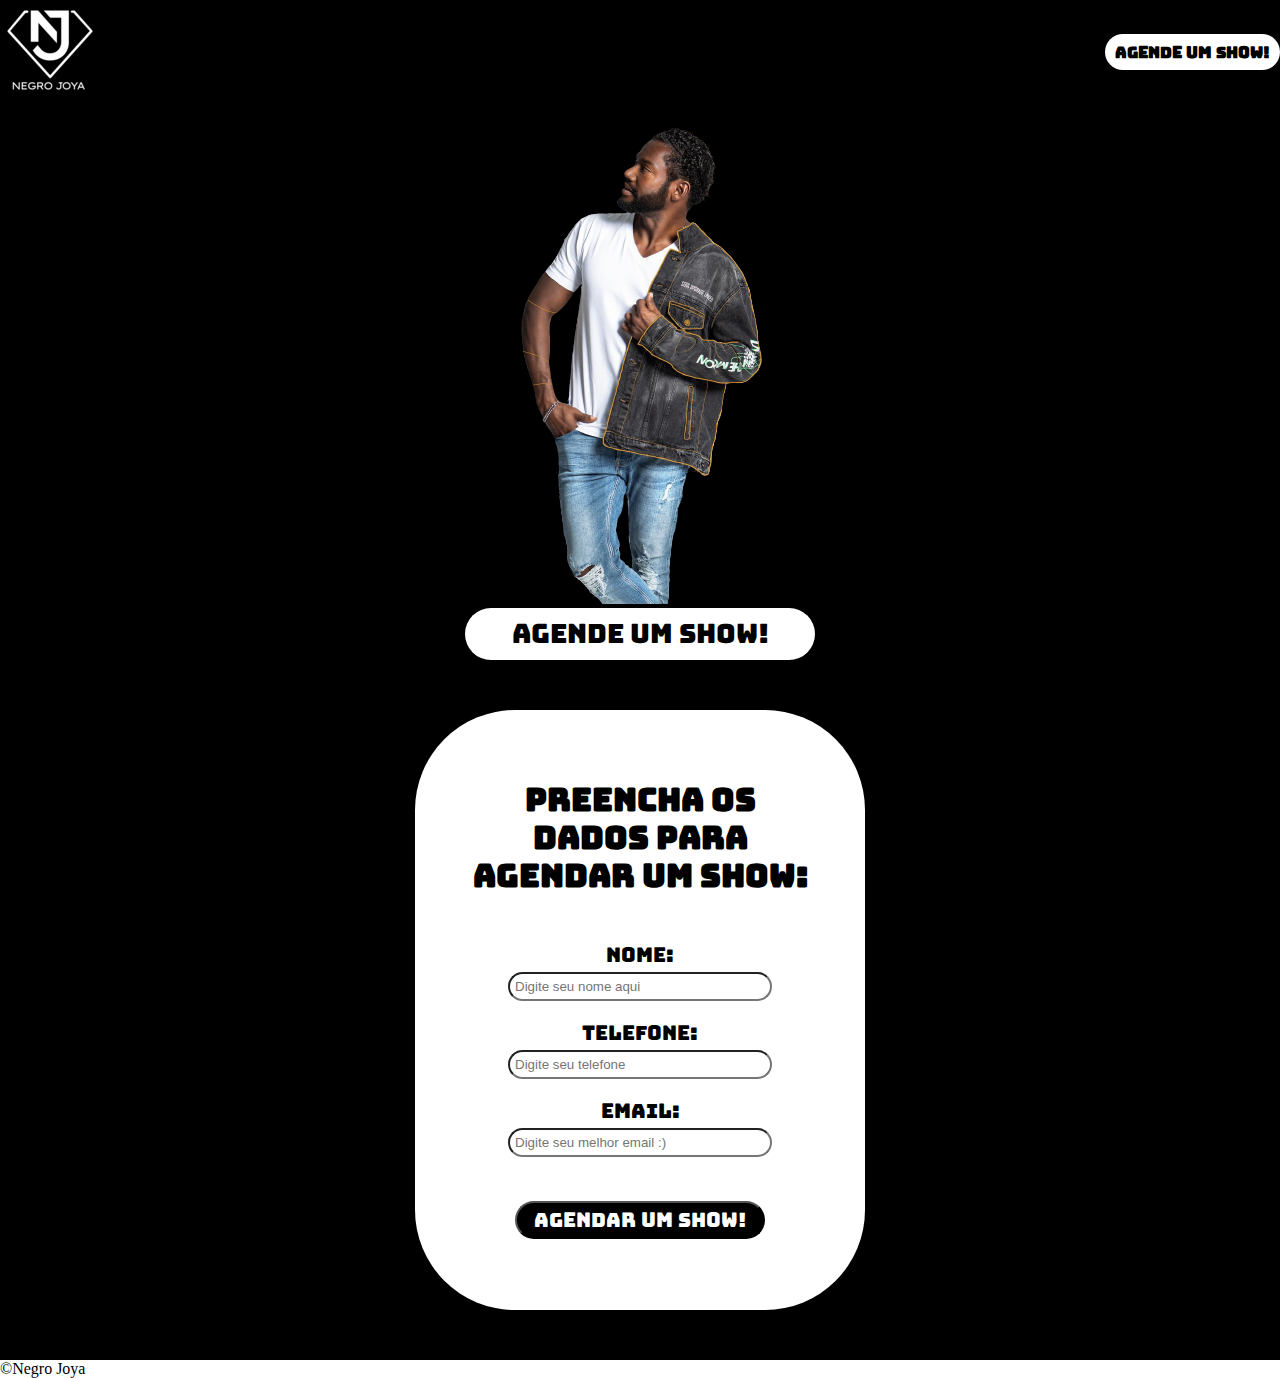
==== index.html @ e8646258 "negro-joya" ====
<!DOCTYPE html>
<html lang="pt-br">
<head>
    <meta charset="UTF-8">
    <meta http-equiv="X-UA-Compatible" content="IE=edge">
    <meta name="viewport" content="width=device-width, initial-scale=1.0">
    <title>Negro Joya</title>
    <link rel="stylesheet" href="style.css">
</head>
<body>
    <header class="header">
        <a href="/"><img src="/logo.png"></a>
        <nav>
            <a href="#formulario" id="destaque"><strong>Agende um Show!</strong></a>
        </nav>
    </header>

    <section class="home">
        <div>
            <img src="/fotoNj2.png">
        </div>
        <a href="#formulario"><input type="button" value="Agende um Show!" class="btnPrincipal"></a>
    </section>

    <section>
        <a href="https://www.flaticon.com/br/icones-gratis/spotify" title="spotify ícones"></a>
    </section>

    <form action="https://api.staticforms.xyz/submit" method="post"  id="formulario">
	    <input type="hidden" name="accessKey" value="8fc7ac58-336b-43de-8bc9-2b39c2fc658c">
        <input type="hidden" name="subject" value="CLIENTE PREENCHEU FORMULARIO" />
	    <h1>Preencha os dados para agendar um show:</h1>
        <br>
        <p>Nome:</p>
        <input type="text" name="name"  placeholder="Digite seu nome aqui" required>
        <p>Telefone:</p>
        <input type="number" name="phone"  placeholder="Digite seu telefone" required>
        <p>Email:</p>
        <input type="email" name="email"  placeholder="Digite seu melhor email :)" required>
        <br><br>
        <input type="submit" value="Agendar um show!" id="submit">
    </form>

    <footer>
        <p>&copy;Negro Joya</p>
    </footer>
</body>
</html>
---- style.css ----
*{
    margin: 0;
    padding: 0;


}

@font-face {
    font-family: Bungee;
    src: url(/fonts/BungeeLayers-Regular.otf)
}

body {
    background-color: black;
}

.header {
    display: flex;
    flex-wrap: wrap;
    justify-content: space-between;
    align-items: center;
}


a#destaque {
    font-family: Bungee;
    background-color: white;
    text-decoration: none;
    padding: 10px;
    border-radius: 100px;
    color: black;
}

.home {
    text-align: center;
}

.btnPrincipal {
    background-color: white;
    text-decoration: none;
    padding: 10px;
    width: 350px;
    border-radius: 100px;
    border-style: none;
    color: black;
    font-size: 20pt;
    font-family: Bungee;
    margin-bottom: 50px;
}

#formulario {
    background-color: white;
    font-family: Bungee;
    text-align: center;
    width: 350px;
    height: 500px;
    margin: auto;
    padding: 50px;
    border-radius: 100px;
}

#formulario h1 {
    margin-top: 20px;
    margin-bottom: 30px;
}

#formulario p {
    font-size: 15pt;
}

#formulario input {
    margin-top: 5px;
    margin-bottom: 20px;
    padding: 5px;
    border-radius: 100px;
    width: 250px;
}

#submit {
    text-align: center;
    background-color: black;
    color: white;
    font-family: Bungee;
    font-size: 15pt;
}
footer {
    margin-top: 50px;
    background-color: white;
}
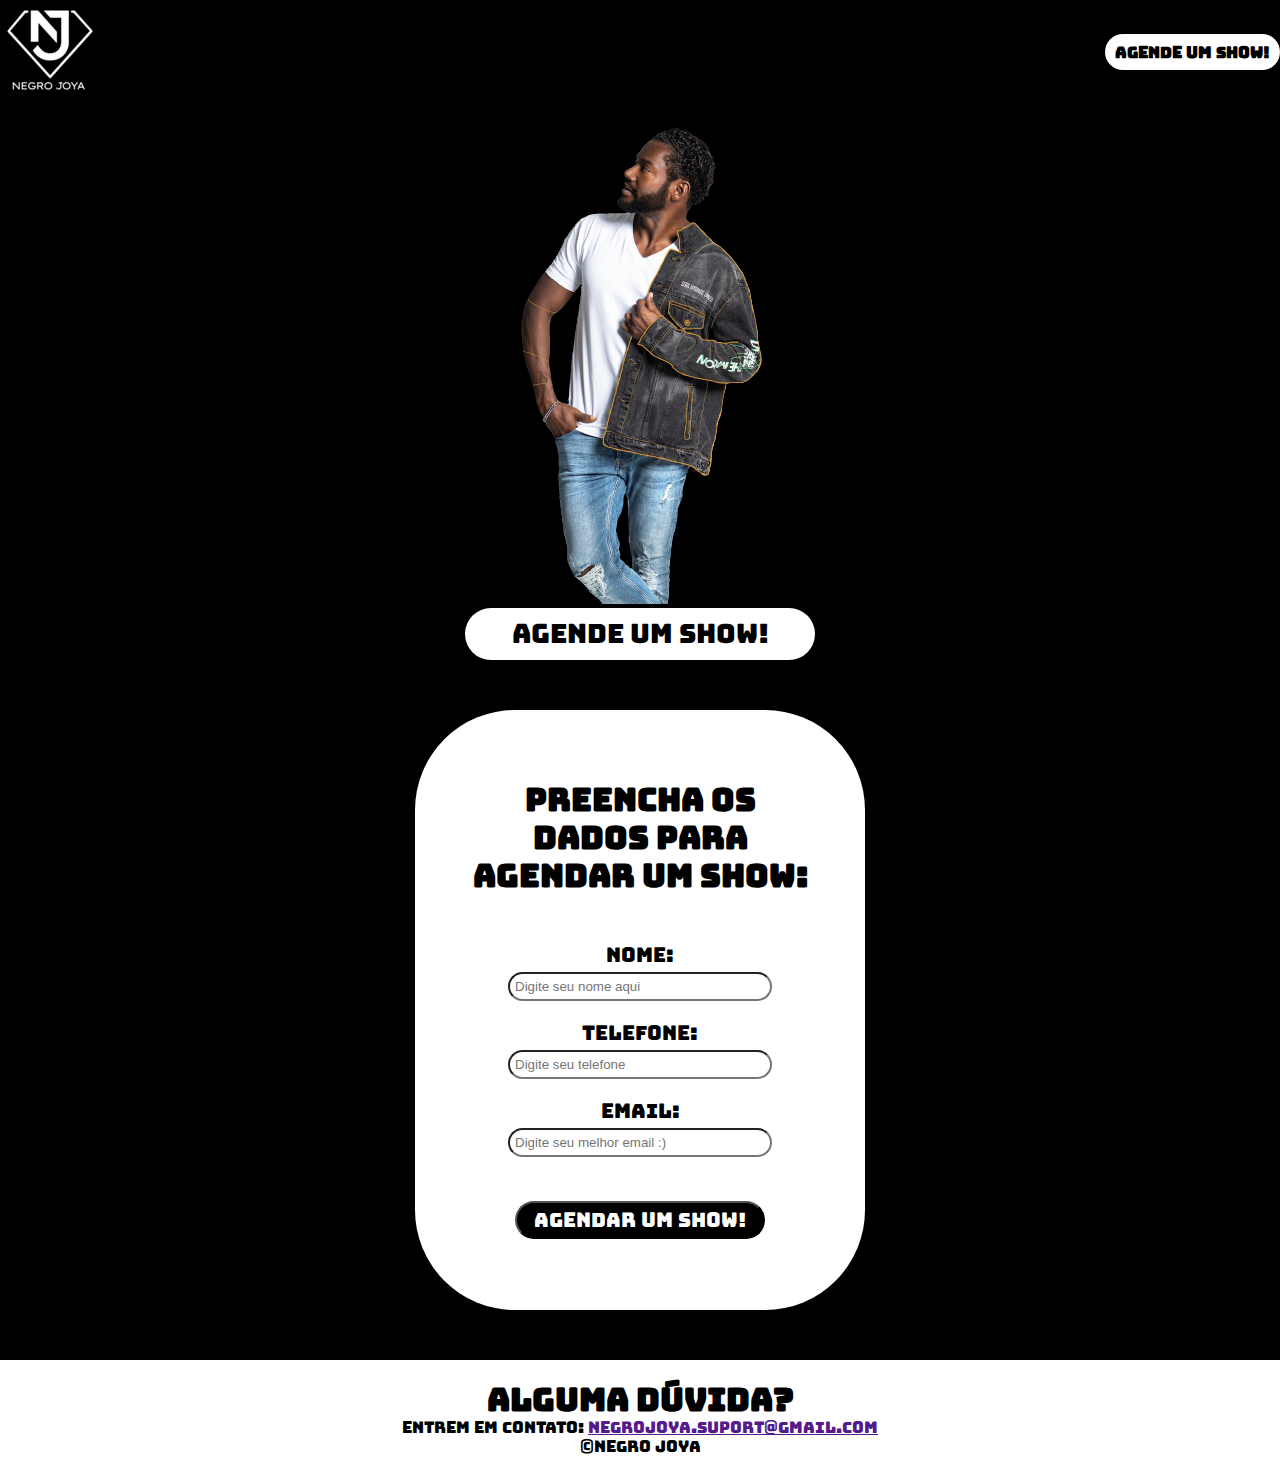
==== commit ac8d4ddf: "negro-joya" ====
--- a/index.html
+++ b/index.html
@@ -28,6 +28,7 @@
 
     <form action="https://api.staticforms.xyz/submit" method="post"  id="formulario">
 	    <input type="hidden" name="accessKey" value="8fc7ac58-336b-43de-8bc9-2b39c2fc658c">
+	    <input type="hidden" name="redirectTo" value="https://negro-joya.vercel.app/obrigado.html">
         <input type="hidden" name="subject" value="CLIENTE PREENCHEU FORMULARIO" />
 	    <h1>Preencha os dados para agendar um show:</h1>
         <br>
@@ -42,6 +43,8 @@
     </form>
 
     <footer>
+        <h1>Alguma dúvida?</h1>
+        <p>Entrem em contato: <a href="">negrojoya.suport@gmail.com</a></p>
         <p>&copy;Negro Joya</p>
     </footer>
 </body>
--- a/style.css
+++ b/style.css
@@ -85,6 +85,25 @@
 }
 footer {
     margin-top: 50px;
+    padding: 20px;
+    text-align: center;
     background-color: white;
+    color: black;
+    font-family: Bungee;
 }
 
+.obrigado {
+    text-align: center;
+    font-family: Bungee;
+}
+
+.obrigado h1 {
+    background-color: white;
+    color: black;
+    font-size: 25pt;
+}
+
+.obrigado p {
+    color: white;
+    font-size: 15pt;
+}
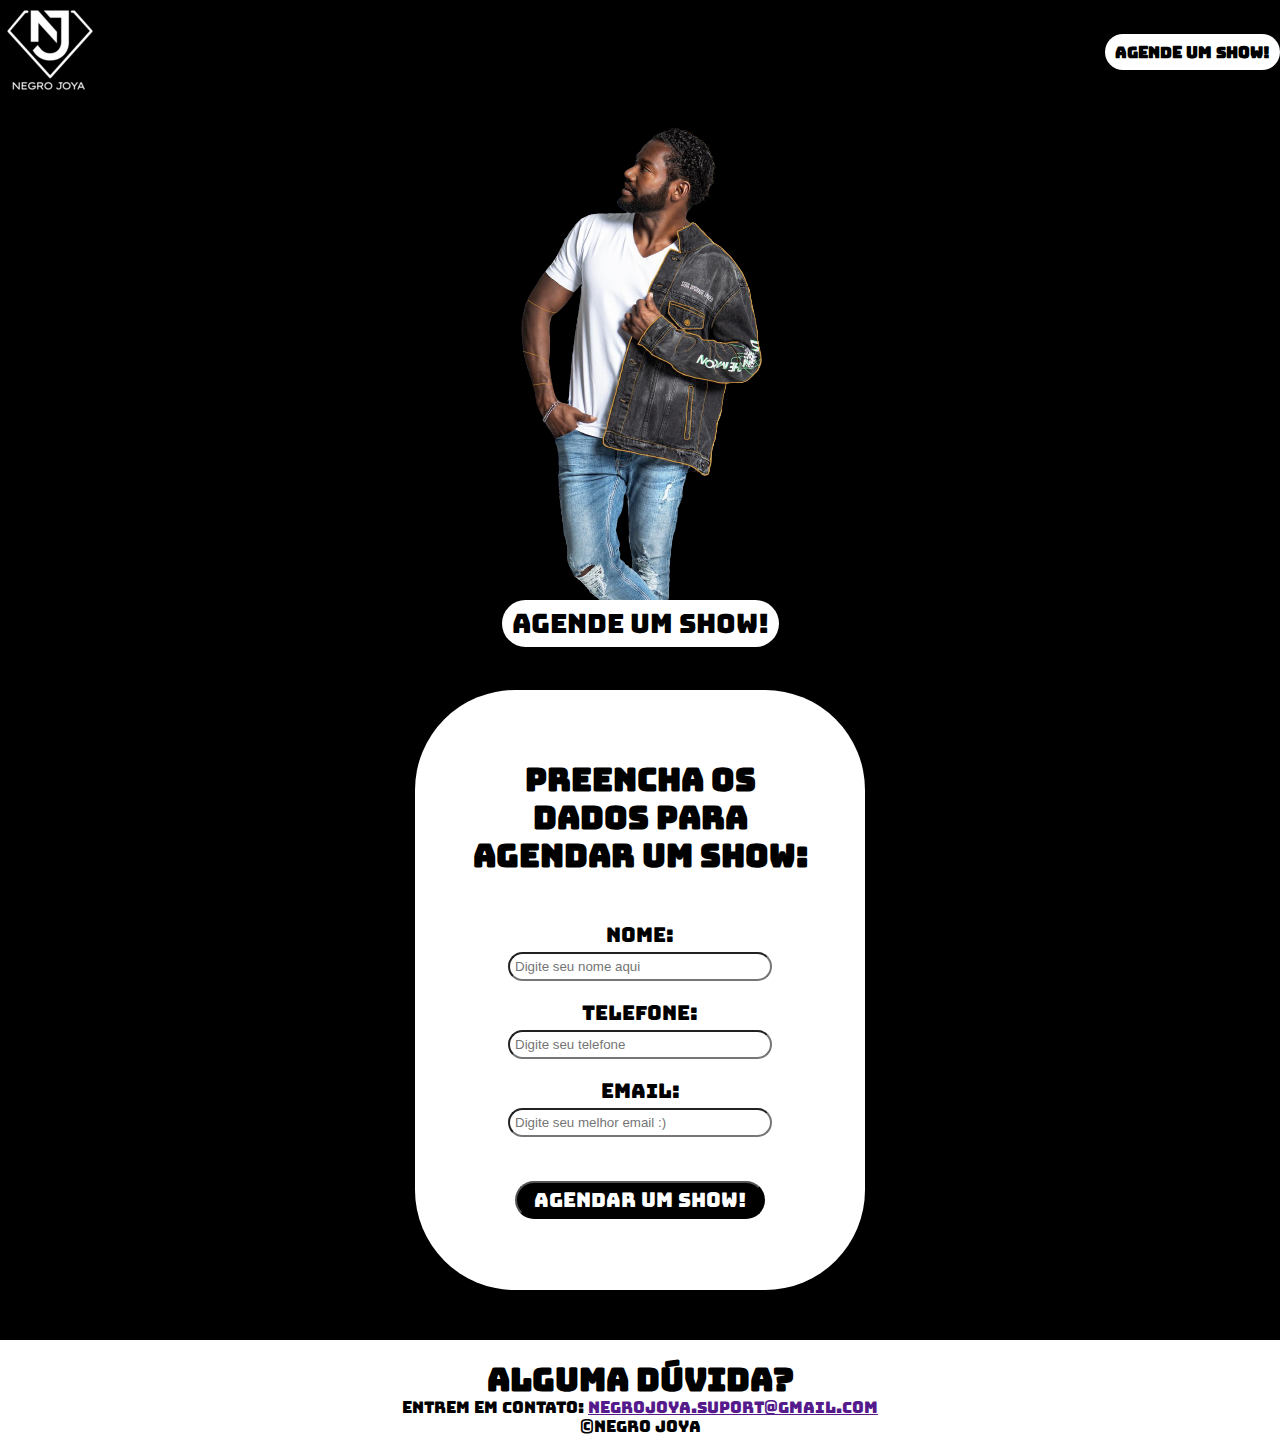
==== commit daac2167: "negro-joya" ====
--- a/index.html
+++ b/index.html
@@ -19,7 +19,7 @@
         <div>
             <img src="/fotoNj2.png">
         </div>
-        <a href="#formulario"><input type="button" value="Agende um Show!" class="btnPrincipal"></a>
+        <a href="#formulario" class="btnPrincipal">Agende um Show!</a>
     </section>
 
     <section>
--- a/style.css
+++ b/style.css
@@ -33,6 +33,7 @@
 
 .home {
     text-align: center;
+    margin-bottom: 50px;
 }
 
 .btnPrincipal {
@@ -45,7 +46,6 @@
     color: black;
     font-size: 20pt;
     font-family: Bungee;
-    margin-bottom: 50px;
 }
 
 #formulario {
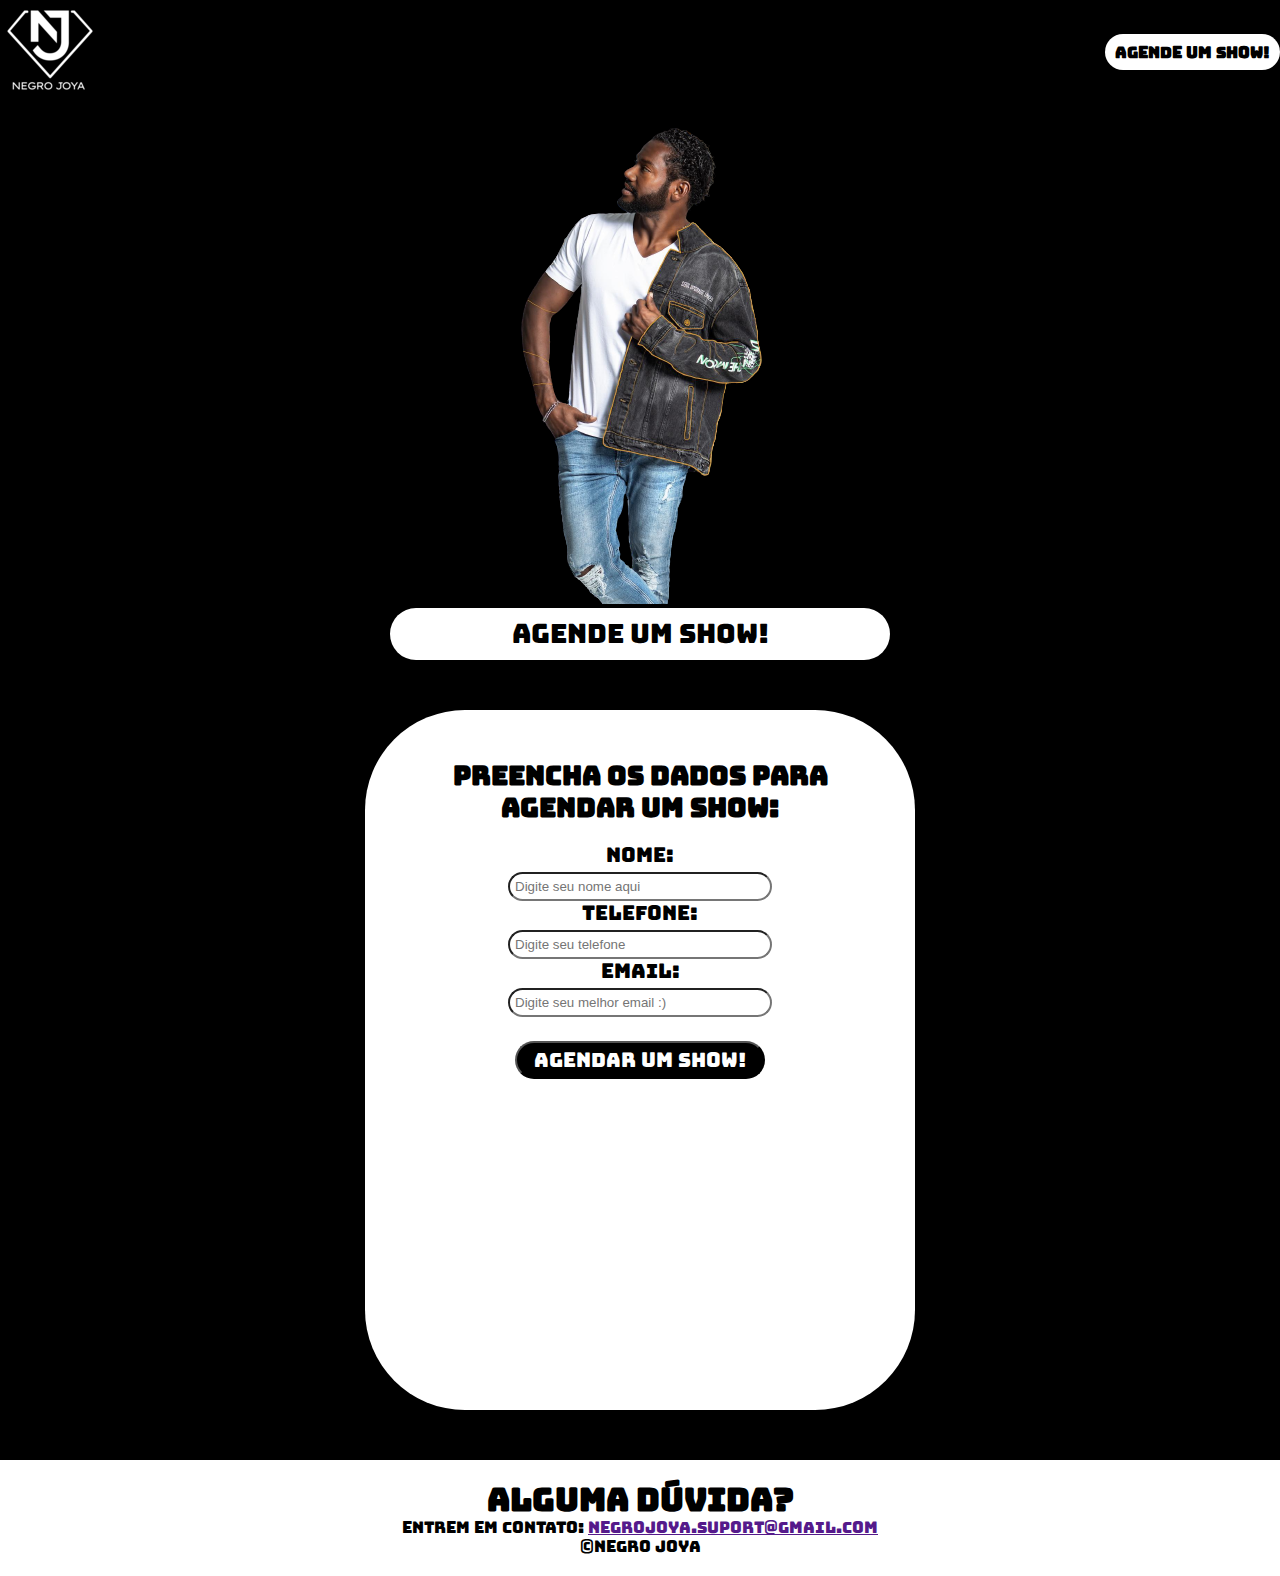
==== commit 2ee5ce09: "Corrigindo bug formulário" ====
--- a/index.html
+++ b/index.html
@@ -19,7 +19,7 @@
         <div>
             <img src="/fotoNj2.png">
         </div>
-        <a href="#formulario" class="btnPrincipal">Agende um Show!</a>
+        <button href="#formulario" class="btnPrincipal">Agende um Show!</button>
     </section>
 
     <section>
--- a/style.css
+++ b/style.css
@@ -40,7 +40,7 @@
     background-color: white;
     text-decoration: none;
     padding: 10px;
-    width: 350px;
+    width: 500px;
     border-radius: 100px;
     border-style: none;
     color: black;
@@ -52,16 +52,15 @@
     background-color: white;
     font-family: Bungee;
     text-align: center;
-    width: 350px;
-    height: 500px;
+    width: 450px;
+    height: 600px;
     margin: auto;
     padding: 50px;
     border-radius: 100px;
 }
 
 #formulario h1 {
-    margin-top: 20px;
-    margin-bottom: 30px;
+    font-size: 20pt;
 }
 
 #formulario p {
@@ -70,7 +69,6 @@
 
 #formulario input {
     margin-top: 5px;
-    margin-bottom: 20px;
     padding: 5px;
     border-radius: 100px;
     width: 250px;
